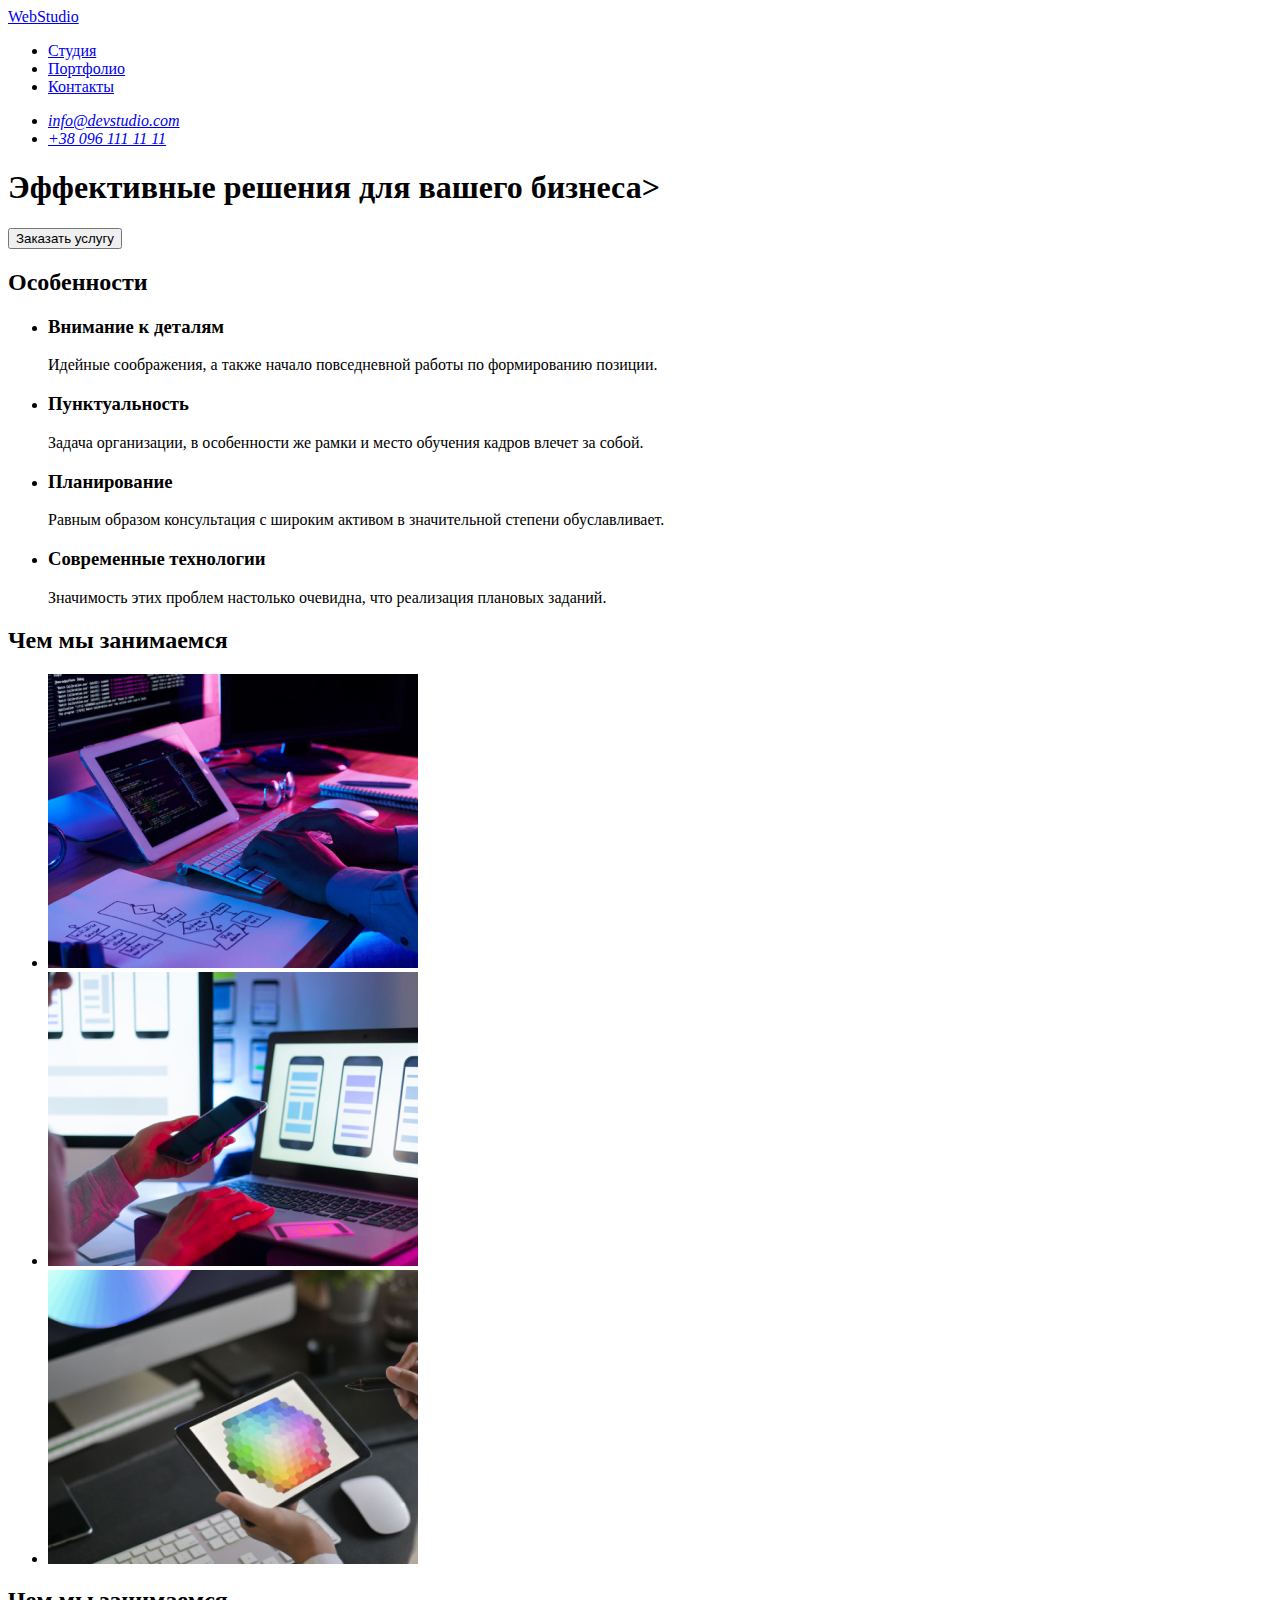
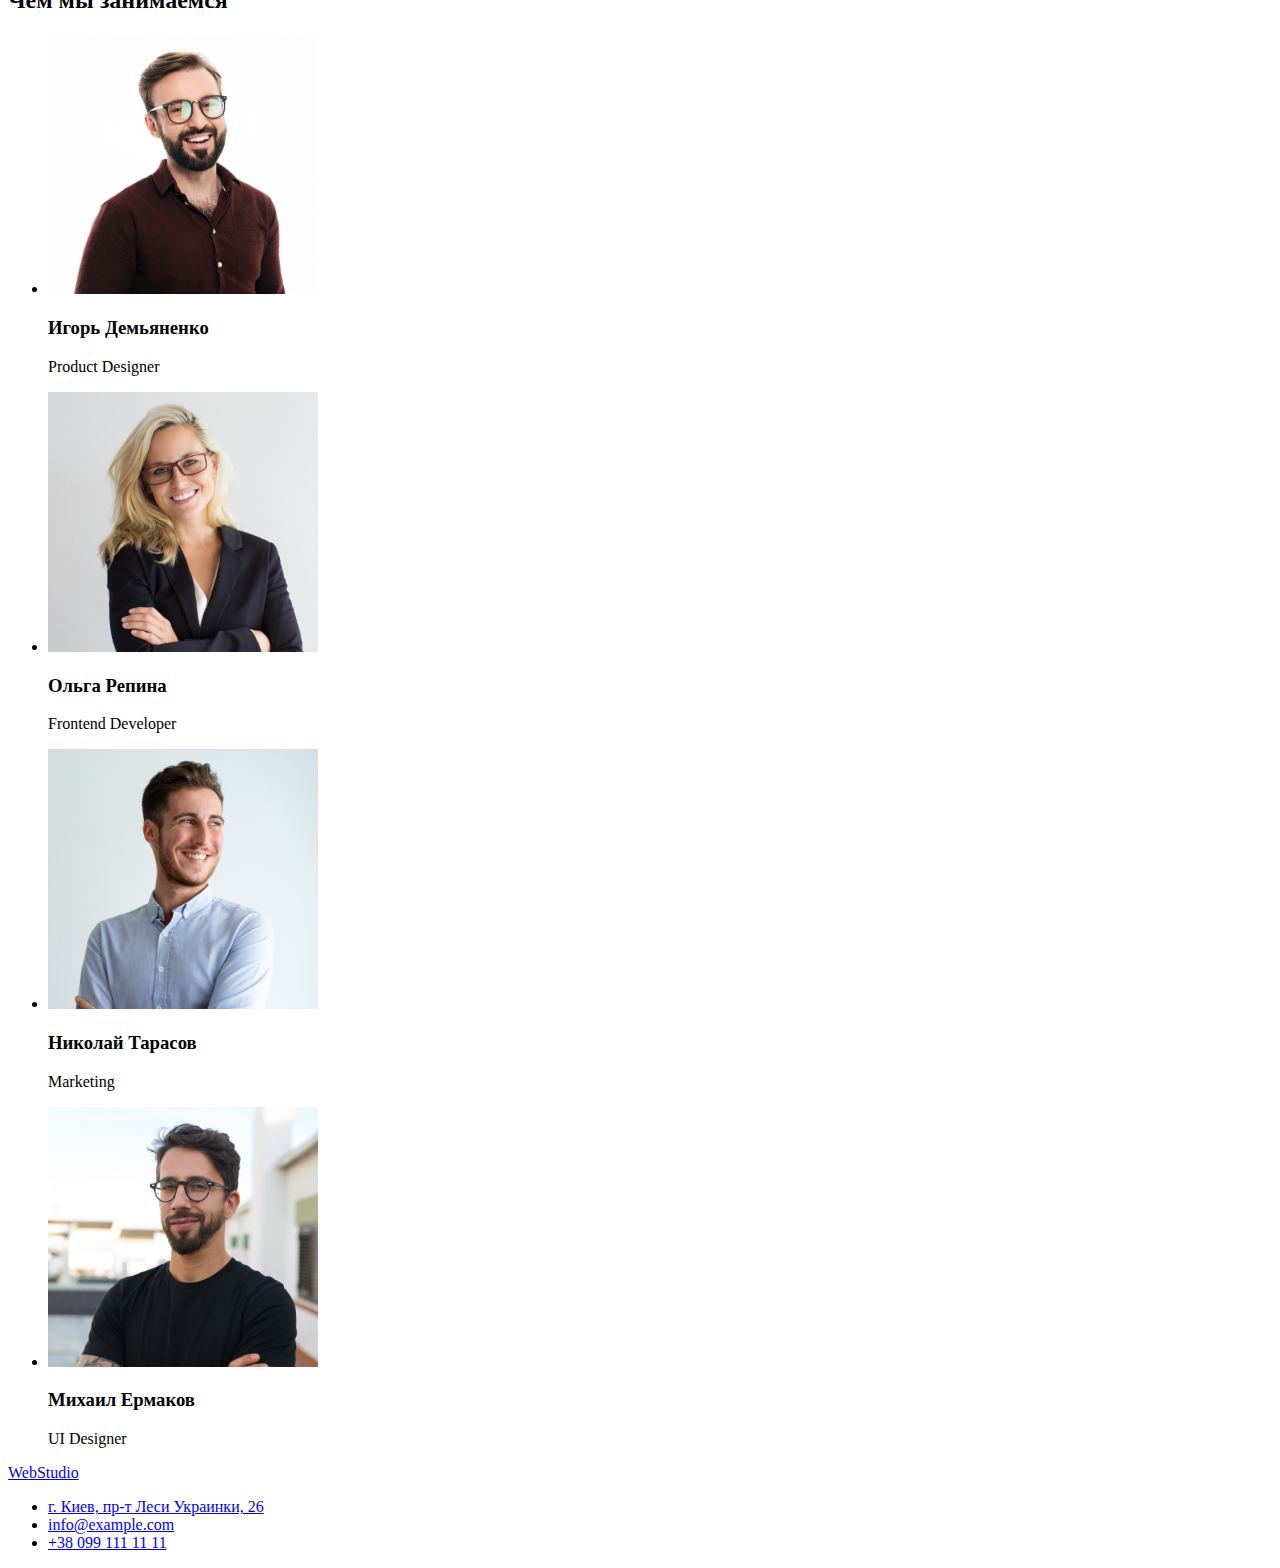
==== index.html @ 78bbbaad "clonning the first repository" ====
<!DOCTYPE html>
<html lang="en">
<head>
    <meta charset="UTF-8">
    <meta name="viewport" content="width=device-width, initial-scale=1.0">
    <title>Document</title>
</head>
<body>
    <header>
        <nav>
            <a href="/">WebStudio</a>
            <ul>  
                <li>
                    <a href="#">Студия</a>
                </li>
                <li>
                    <a href="#">Портфолио</a>
                </li>
                <li>
                    <a href="#">Контакты</a>
                </li>
            </ul>
        </nav>
        <address>
            <ul>
                <li>
                    <a href="mailto:info@devstudio.com">info@devstudio.com</a>
                </li>
                <li>
                    <a href="tel:+380961111111">+38 096 111 11 11</a>
                </li>
            </ul>
        </address>
    </header>
<main>
    <!--hero-->
    <section>
        <h1>Эффективные решения для вашего бизнеса></h1>
        <button type="button">Заказать услугу</button>
    </section>
    <section>
        <h2>Особенности</h2>
        <ul>
            <li>
                <h3>Внимание к деталям</h3>
                <p>Идейные соображения, а также начало повседневной работы по формированию позиции.</p>
            </li>
            <li>
                <h3>Пунктуальность</h3>
                <p>Задача организации, в особенности же рамки и место обучения кадров влечет за собой.</p>
            </li>
            <li>
                <h3>Планирование</h3>
                <p>Равным образом консультация с широким активом в значительной степени обуславливает.</p>
            </li>
            <li>
                <h3>Современные технологии</h3>
                <p>Значимость этих проблем настолько очевидна, что реализация плановых заданий.</p>
            </li>
        </ul>
    </section>
    <section>
        <h2>Чем мы занимаемся</h2>
        <ul>
            <li><img src="./images/img-1.jpg" alt="программирование" width="370" height="294"></li>
            <li><img src="./images/img-2.jpg" alt="написание приложений" width="370" height="294"></li>
            <li><img src="./images/img-3.jpg" alt="дизайн" width="370" height="294"></li>
        </ul>
    </section>
    <section>
        <h2>Чем мы занимаемся</h2>
        <ul>
            <li>
                <img src="./images/img-team-1.jpg" alt="Игорь Демьяненко" width="270" height="260">
                <h3>Игорь Демьяненко</h3>
                <p>Product Designer</p>
            <li>
                <img src="./images/img-team-2.jpg" alt="Ольга Репина" width="270" height="260">
                <h3>Ольга Репина</h3>
                <p>Frontend Developer</p>
            <li>
                <img src="./images/img-team-3.jpg" alt="Николай Тарасов" width="270" height="260">
                <h3>Николай Тарасов</h3>
                <p>Marketing</p>
            <li>
                <img src="./images/img-team-4.jpg" alt="Михаил Ермаков" width="270" height="260">
                <h3>Михаил Ермаков</h3>
                <p>UI Designer</p>
        </ul>
    </section>
</main>
    <footer>
        <a href="/">WebStudio</a>
        <ul>  
        <li>
            <a href="https://goo.gl/maps/Vtm4yuSRoXptvZes5">г. Киев, пр-т Леси Украинки, 26</a>
        </li>
        <li>
            <a href="mailto:info@example.com">info@example.com</a>
        </li>
        <li>
            <a href="tel:+380991111111">+38 099 111 11 11</a>
        </li>
        </ul>
    </footer>
</body>
</html>
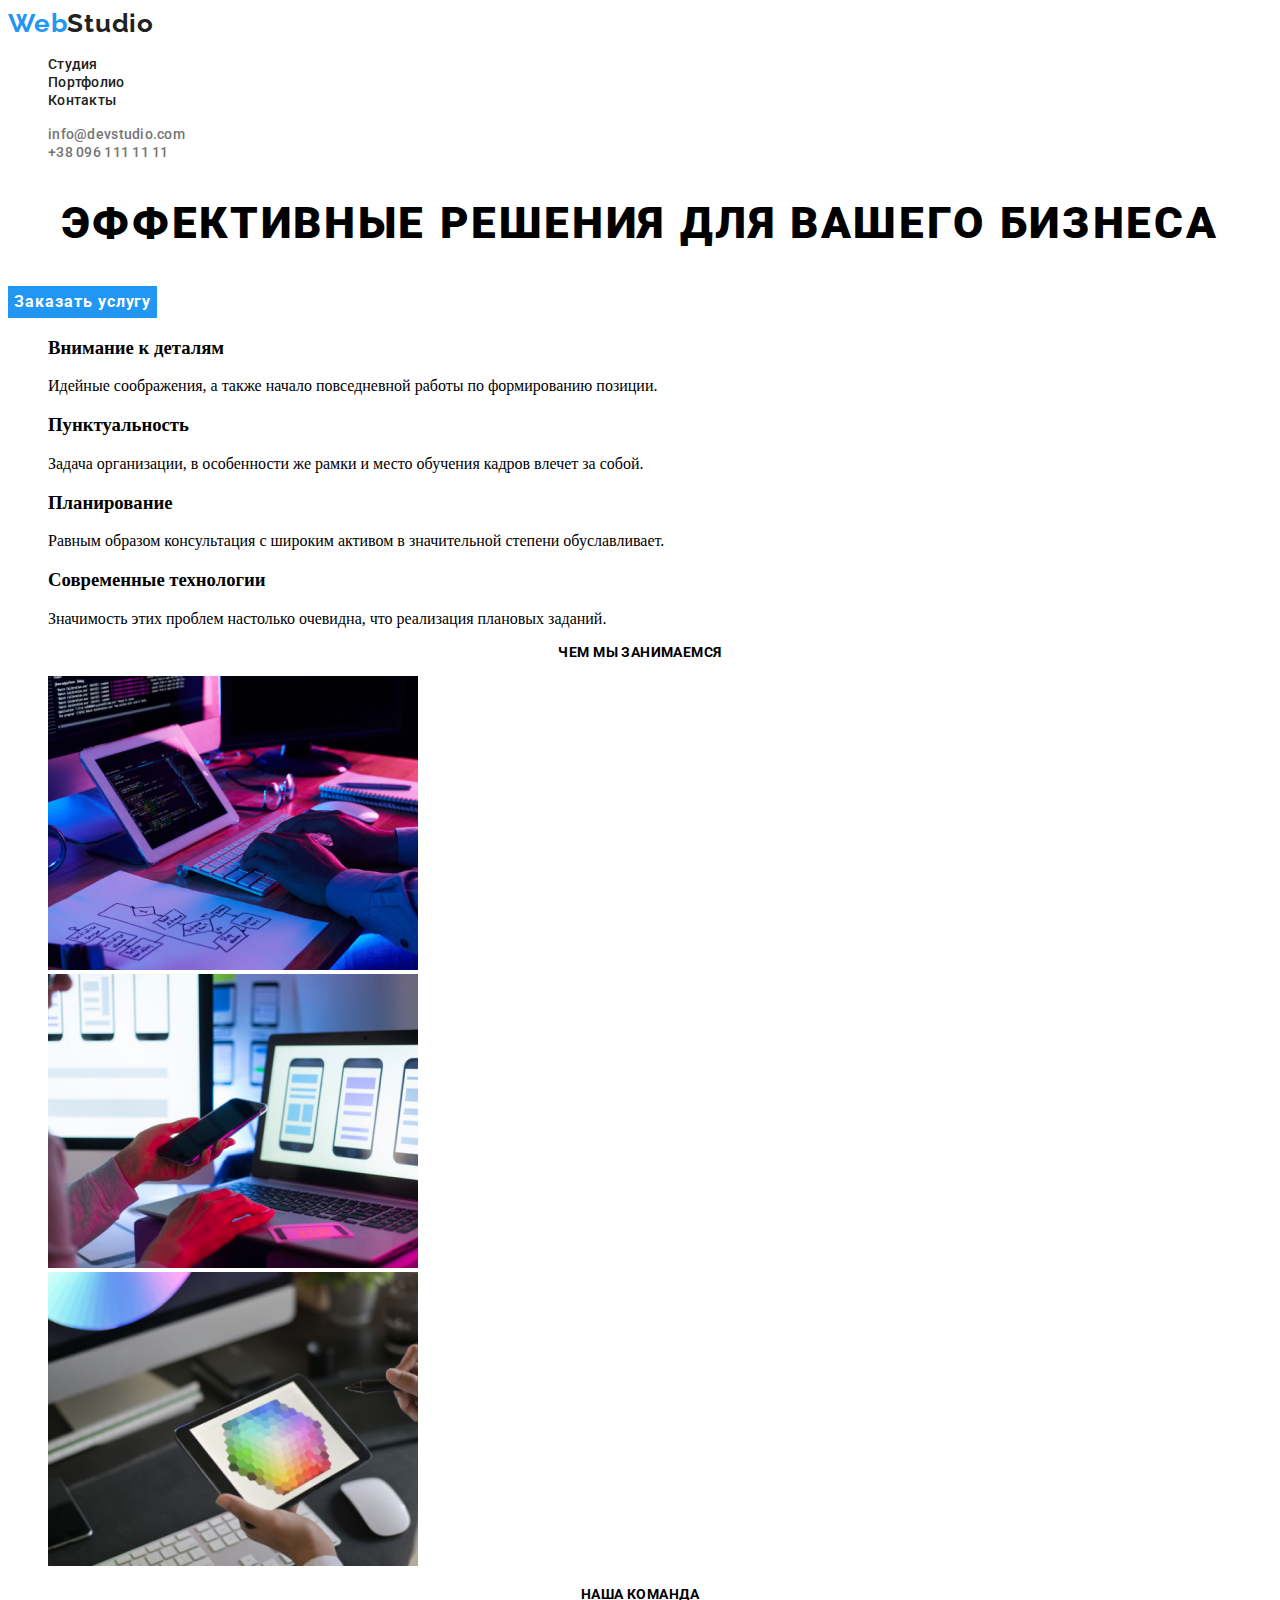
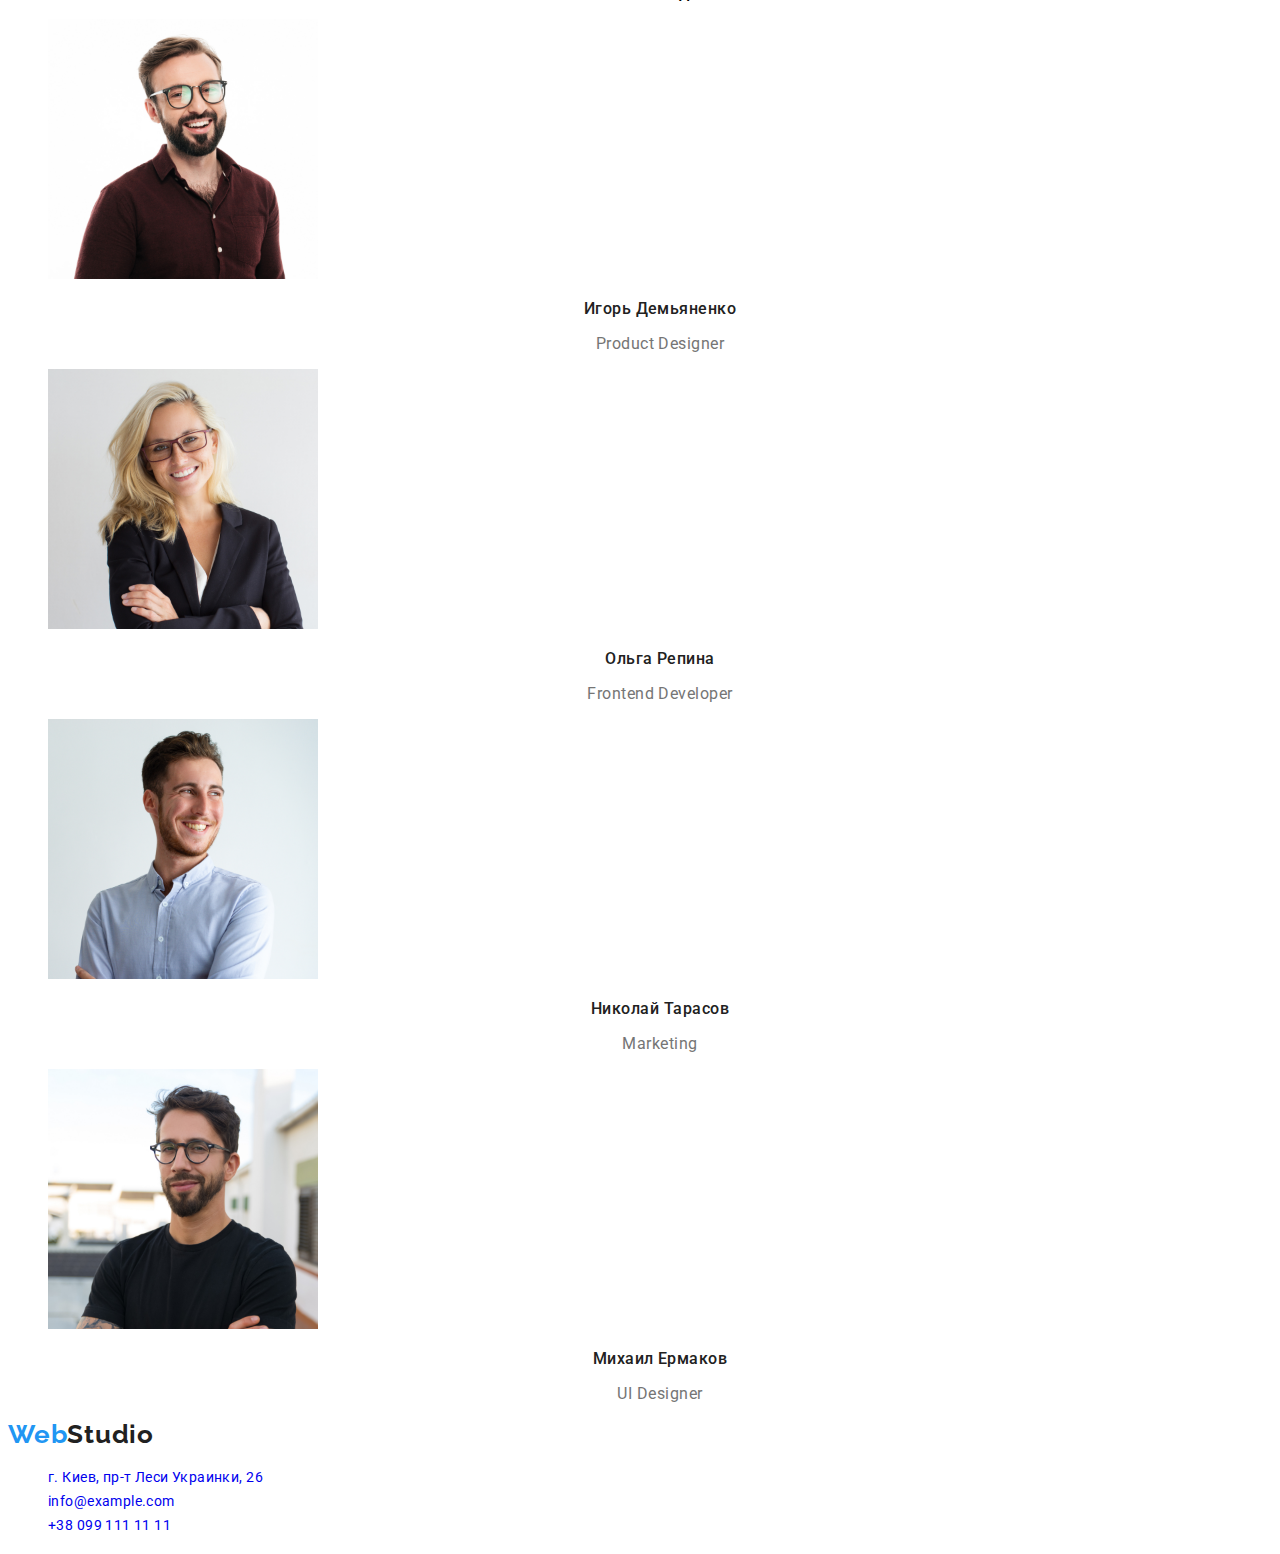
==== commit 26a8ef26: "add сss (text, colors), some changes in index and portfolio" ====
--- a/index.html
+++ b/index.html
@@ -1,105 +1,108 @@
 <!DOCTYPE html>
-<html lang="en">
+<html lang="ru">
 <head>
     <meta charset="UTF-8">
     <meta name="viewport" content="width=device-width, initial-scale=1.0">
-    <title>Document</title>
+    <title>WebStudio</title>
+    <link rel="stylesheet" href="./css/styles.css" />
+    <link rel="preconnect" href="https://fonts.gstatic.com">
+    <link href="https://fonts.googleapis.com/css2?family=Raleway:wght@700&family=Roboto:wght@400;500;700;900&display=swap" rel="stylesheet">
 </head>
-<body>
-    <header>
-        <nav>
-            <a href="/">WebStudio</a>
-            <ul>  
-                <li>
-                    <a href="#">Студия</a>
+<body class="body">
+    <header class="header">
+        <nav class="navigation">
+            <a href="./index.html" class="logo"><span class="logo__web">Web</span><span class="logo__studio">Studio</span></a>
+            <ul class="nav__list">  
+                <li class="nav__list-item">
+                    <a href="./index.html" class="nav__list-links">Студия</a>
                 </li>
-                <li>
-                    <a href="#">Портфолио</a>
+                <li class="nav__list-item">
+                    <a href="./portfoilo.html" class="nav__list-links">Портфолио</a>
                 </li>
-                <li>
-                    <a href="#">Контакты</a>
+                <li class="nav__list-item">
+                    <a href="#" class="nav__list-links">Контакты</a>
                 </li>
             </ul>
         </nav>
-        <address>
-            <ul>
-                <li>
-                    <a href="mailto:info@devstudio.com">info@devstudio.com</a>
+        <address class="adress">
+            <ul class="adress__list">
+                <li class="adress__list-item">
+                    <a href="mailto:info@devstudio.com" class="adress__list-links">info@devstudio.com</a>
                 </li>
-                <li>
-                    <a href="tel:+380961111111">+38 096 111 11 11</a>
+                <li class="adress__list-item">
+                    <a href="tel:+380961111111" class="adress__list-links">+38 096 111 11 11</a>
                 </li>
             </ul>
         </address>
     </header>
-<main>
+<main class="main">
     <!--hero-->
-    <section>
-        <h1>Эффективные решения для вашего бизнеса></h1>
-        <button type="button">Заказать услугу</button>
+    <section class="hero__section">
+        <h1 class="hero__name">Эффективные решения для вашего бизнеса</h1>
+        <button type="button" class="button__hero">Заказать услугу</button>
     </section>
-    <section>
-        <h2>Особенности</h2>
-        <ul>
-            <li>
-                <h3>Внимание к деталям</h3>
-                <p>Идейные соображения, а также начало повседневной работы по формированию позиции.</p>
+    <section сlass="features">
+        <h2 сlass="features__heading" hidden="true">Особенности</h2>
+        <ul class="features__list">
+            <li class="features__list-item">
+                <h3 class="features__list-heading">Внимание к деталям</h3>
+                <p lass="features__list-paragraph">Идейные соображения, а также начало повседневной работы по формированию позиции.</p>
             </li>
-            <li>
-                <h3>Пунктуальность</h3>
-                <p>Задача организации, в особенности же рамки и место обучения кадров влечет за собой.</p>
+            <li class="features__list-item">
+                <h3 class="features__list-heading">Пунктуальность</h3>
+                <p lass="features__list-paragraph">Задача организации, в особенности же рамки и место обучения кадров влечет за собой.</p>
             </li>
-            <li>
-                <h3>Планирование</h3>
-                <p>Равным образом консультация с широким активом в значительной степени обуславливает.</p>
+            <li class="features__list-item">
+                <h3 class="features__list-heading">Планирование</h3>
+                <p lass="features__list-paragraph">Равным образом консультация с широким активом в значительной степени обуславливает.</p>
             </li>
-            <li>
-                <h3>Современные технологии</h3>
-                <p>Значимость этих проблем настолько очевидна, что реализация плановых заданий.</p>
+            <li class="features__list-item">
+                <h3 class="features__list-heading">Современные технологии</h3>
+                <p lass="features__list-paragraph">Значимость этих проблем настолько очевидна, что реализация плановых заданий.</p>
             </li>
         </ul>
     </section>
-    <section>
-        <h2>Чем мы занимаемся</h2>
-        <ul>
+    <section class="our__working">
+        <h2 class="our__working-heading">Чем мы занимаемся</h2>
+        <ul class="our__working-img">
             <li><img src="./images/img-1.jpg" alt="программирование" width="370" height="294"></li>
             <li><img src="./images/img-2.jpg" alt="написание приложений" width="370" height="294"></li>
             <li><img src="./images/img-3.jpg" alt="дизайн" width="370" height="294"></li>
         </ul>
     </section>
-    <section>
-        <h2>Чем мы занимаемся</h2>
-        <ul>
+    <section class="our__team">
+        <h2 class="our__team-heading">Наша команда</h2>
+        <ul class="our__team-list-img">
             <li>
                 <img src="./images/img-team-1.jpg" alt="Игорь Демьяненко" width="270" height="260">
-                <h3>Игорь Демьяненко</h3>
-                <p>Product Designer</p>
+                <h3 class="our__team-name">Игорь Демьяненко</h3>
+                <p class="our__team-position">Product Designer</p>
             <li>
                 <img src="./images/img-team-2.jpg" alt="Ольга Репина" width="270" height="260">
-                <h3>Ольга Репина</h3>
-                <p>Frontend Developer</p>
+                <h3 class="our__team-name">Ольга Репина</h3>
+                <p class="our__team-position">Frontend Developer</p>
             <li>
                 <img src="./images/img-team-3.jpg" alt="Николай Тарасов" width="270" height="260">
-                <h3>Николай Тарасов</h3>
-                <p>Marketing</p>
+                <h3 class="our__team-name">Николай Тарасов</h3>
+                <p class="our__team-position">Marketing</p>
             <li>
                 <img src="./images/img-team-4.jpg" alt="Михаил Ермаков" width="270" height="260">
-                <h3>Михаил Ермаков</h3>
-                <p>UI Designer</p>
+                <h3 class="our__team-name">Михаил Ермаков</h3>
+                <p class="our__team-position">UI Designer</p>
         </ul>
     </section>
 </main>
-    <footer>
-        <a href="/">WebStudio</a>
-        <ul>  
-        <li>
-            <a href="https://goo.gl/maps/Vtm4yuSRoXptvZes5">г. Киев, пр-т Леси Украинки, 26</a>
+    <footer class="footer">
+        <a href="./index.html" class="logo"><span class="logo__web">Web</span><span class="logo__studio">Studio</span></a>
+        <ul class="footer__contact-list">  
+        <li class="footer__contact-items">
+            <a href="https://goo.gl/maps/Vtm4yuSRoXptvZes5" class="footer__contact-links-adress">г. Киев, пр-т Леси Украинки, 26</a>
         </li>
-        <li>
-            <a href="mailto:info@example.com">info@example.com</a>
+        <li class="footer__contact-items">
+            <a href="mailto:info@example.com" class="footer__contact-links-mail">info@example.com</a>
         </li>
-        <li>
-            <a href="tel:+380991111111">+38 099 111 11 11</a>
+        <li class="footer__contact-items">
+            <a href="tel:+380991111111" class="footer__contact-links-phone">+38 099 111 11 11</a>
         </li>
         </ul>
     </footer>
--- a/css/styles.css
+++ b/css/styles.css
@@ -0,0 +1,172 @@
+li /*.nav__list,
+.adress__list,
+.features__list,
+.our__working-img,
+.our__team-list-img,
+.footer__contact-list,
+.our__projects-list,
+.our__projects-list*/ {
+  list-style-type: none;
+}
+a {
+  text-decoration: none;
+}
+.logo {
+  font-family: "Raleway", sans-serif;
+  font-weight: 700;
+  font-size: 26px;
+  line-height: 1.192;
+  letter-spacing: 0.03em;
+}
+.logo__studio {
+  color: #212121;
+}
+.logo__web {
+  color: #2196f3;
+}
+.nav__list-links:hover,
+.nav__list-links:focus,
+.adress__list-links:hover,
+.adress__list-links:focus {
+  color: #2196f3;
+}
+.nav__list-links {
+  font-family: "Roboto", sans-serif;
+  font-weight: 500;
+  font-size: 14px;
+  line-height: 1.142;
+  letter-spacing: 0.02em;
+  color: #212121;
+}
+.adress__list-links {
+  font-family: "Roboto", sans-serif;
+  font-weight: 500;
+  font-size: 14px;
+  line-height: 1.142;
+  letter-spacing: 0.02em;
+  font-style: normal;
+  color: #757575;
+}
+.hero__name {
+  font-family: "Roboto", sans-serif;
+  font-weight: 900;
+  font-size: 44px;
+  line-height: 1.5;
+  text-align: center;
+  letter-spacing: 0.06em;
+  text-transform: uppercase;
+  /*color: #ffffff;*/
+}
+.button__hero {
+  font-family: "Roboto", sans-serif;
+  font-weight: 700;
+  font-size: 16px;
+  line-height: 1.875;
+  display: flex;
+  align-items: center;
+  text-align: center;
+  letter-spacing: 0.06em;
+  color: #ffffff;
+  background: #2196f3;
+  border: none;
+  outline: none;
+}
+.hidden {
+  position: absolute;
+  width: 1px;
+  height: 1px;
+  margin: -1px;
+  border: 0;
+  padding: 0;
+  white-space: nowrap;
+  clip-path: inset(100%);
+  clip: rect(0 0 0 0);
+  overflow: hidden;
+}
+.our__team-heading,
+.our__working-heading {
+  font-family: "Roboto", sans-serif;
+  font-weight: 700;
+  font-size: 14px;
+  line-height: 1.185;
+  letter-spacing: 0.03em;
+  text-align: center;
+  text-transform: uppercase;
+}
+.features__list-paragraph {
+  font-family: "Roboto", sans-serif;
+  font-size: 14px;
+  line-height: 1.714;
+  letter-spacing: 0.03em;
+}
+.our__team-name {
+  font-family: "Roboto", sans-serif;
+  font-weight: 500;
+  font-size: 16px;
+  line-height: 1.187;
+  text-align: center;
+  letter-spacing: 0.03em;
+  color: #212121;
+}
+.our__team-position {
+  font-family: "Roboto", sans-serif;
+  font-size: 16px;
+  line-height: 1.187;
+  text-align: center;
+  letter-spacing: 0.03em;
+  color: #757575;
+}
+.footer__contact-links-adress .footer__contact-links-mail,
+.footer__contact-links-phone {
+  font-style: normal;
+  text-decoration: none;
+}
+.footer__contact-links-adress {
+  font-family: "Roboto", sans-serif;
+  font-size: 14px;
+  line-height: 1.714;
+  letter-spacing: 0.03em;
+  /*color: #FFFFFF;*/
+}
+.footer__contact-links-mail,
+.footer__contact-links-phone {
+  font-family: "Roboto", sans-serif;
+  font-size: 14px;
+  line-height: 1.714;
+  letter-spacing: 0.03em;
+  /*color: rgba(255, 255, 255, 0.6);*/
+}
+.our__projects-list-button {
+  background: #f5f4fa;
+  border-radius: 4px;
+}
+.our__projects-list-button:hover,
+.our__projects-list-button:focus {
+  background: #2196f3;
+}
+.our__projects-list-button {
+  font-family: "Roboto", sans-serif;
+  font-weight: 500;
+  font-size: 16px;
+  line-height: 1.625;
+  text-align: center;
+  letter-spacing: 0.03em;
+  color: #212121;
+  border: none;
+  outline: none;
+}
+.our__projects-list-links-heding {
+  font-family: "Roboto", sans-serif;
+  font-weight: 700;
+  font-size: 18px;
+  line-height: 2;
+  letter-spacing: 0.06em;
+  color: #212121;
+}
+.our__projects-list-links-paragraph {
+  font-family: "Roboto", sans-serif;
+  font-size: 16px;
+  line-height: 1.185;
+  letter-spacing: 0.03em;
+  color: #757575;
+}
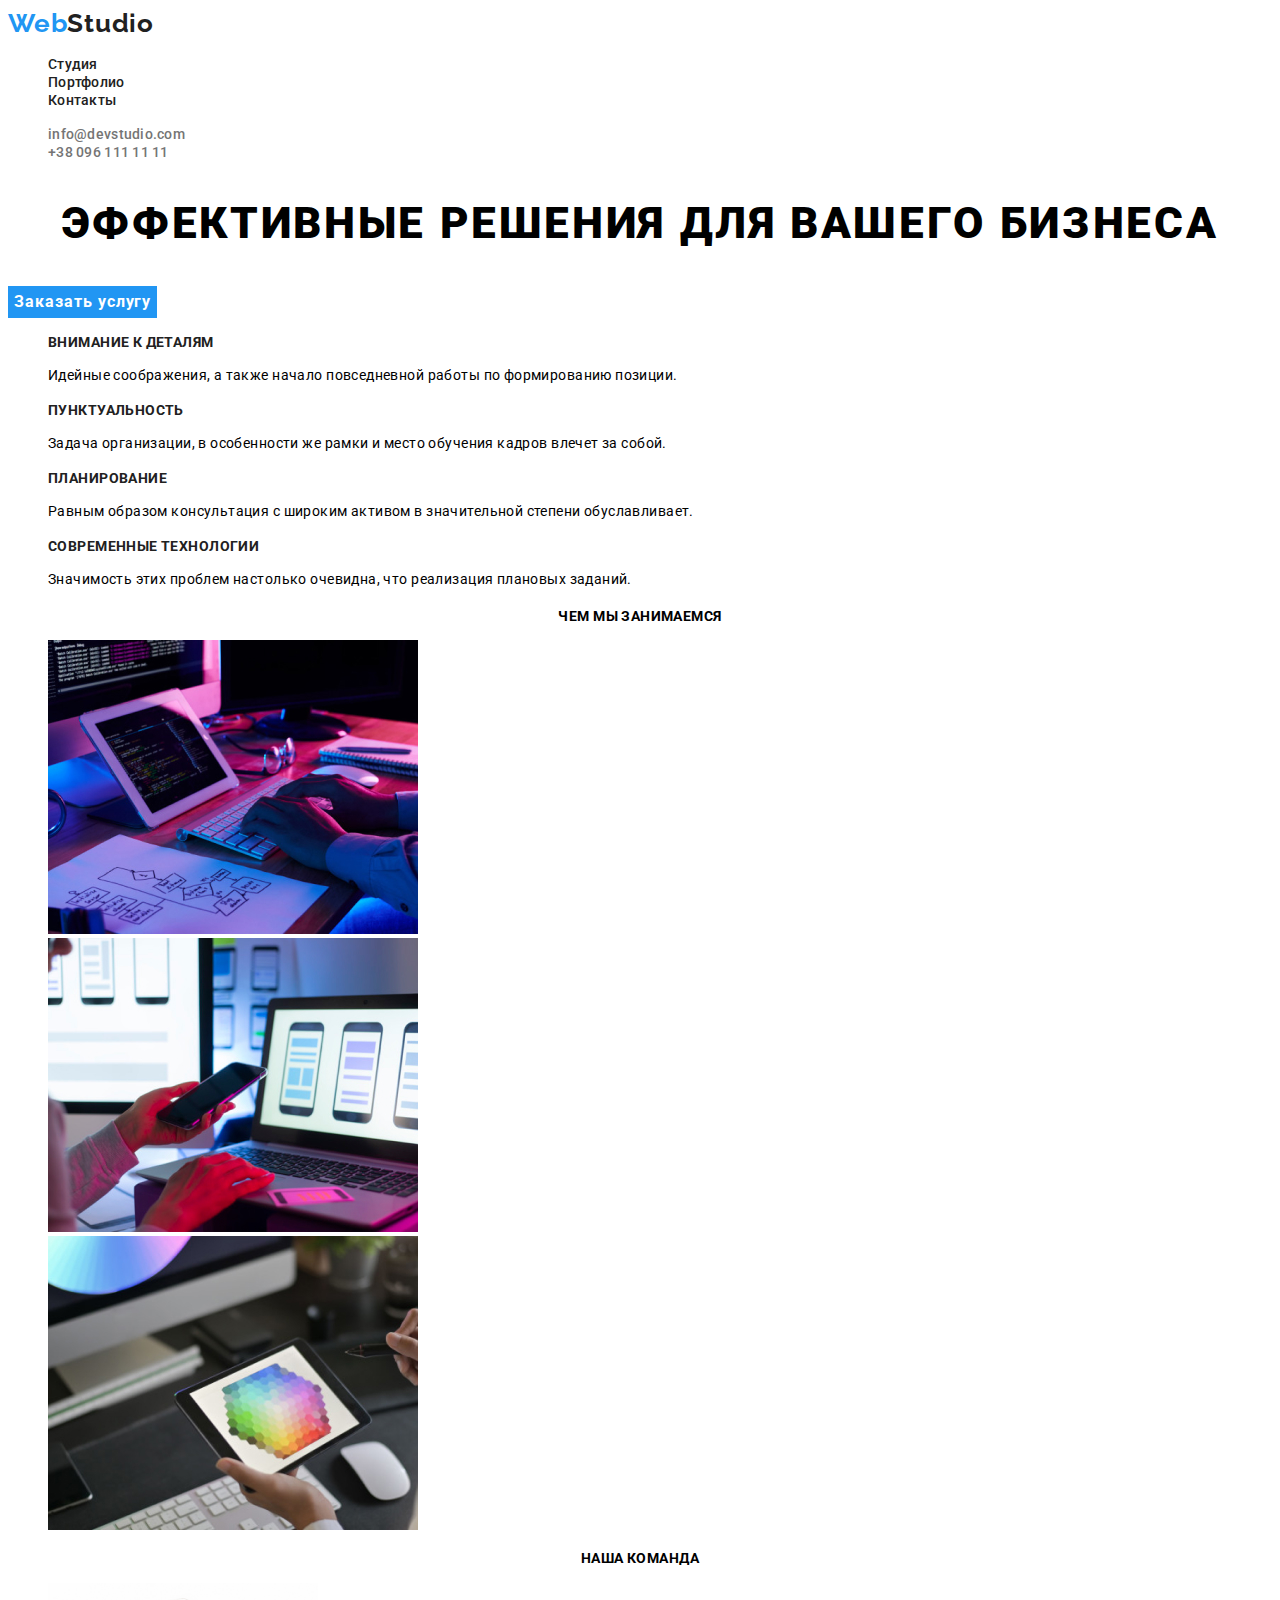
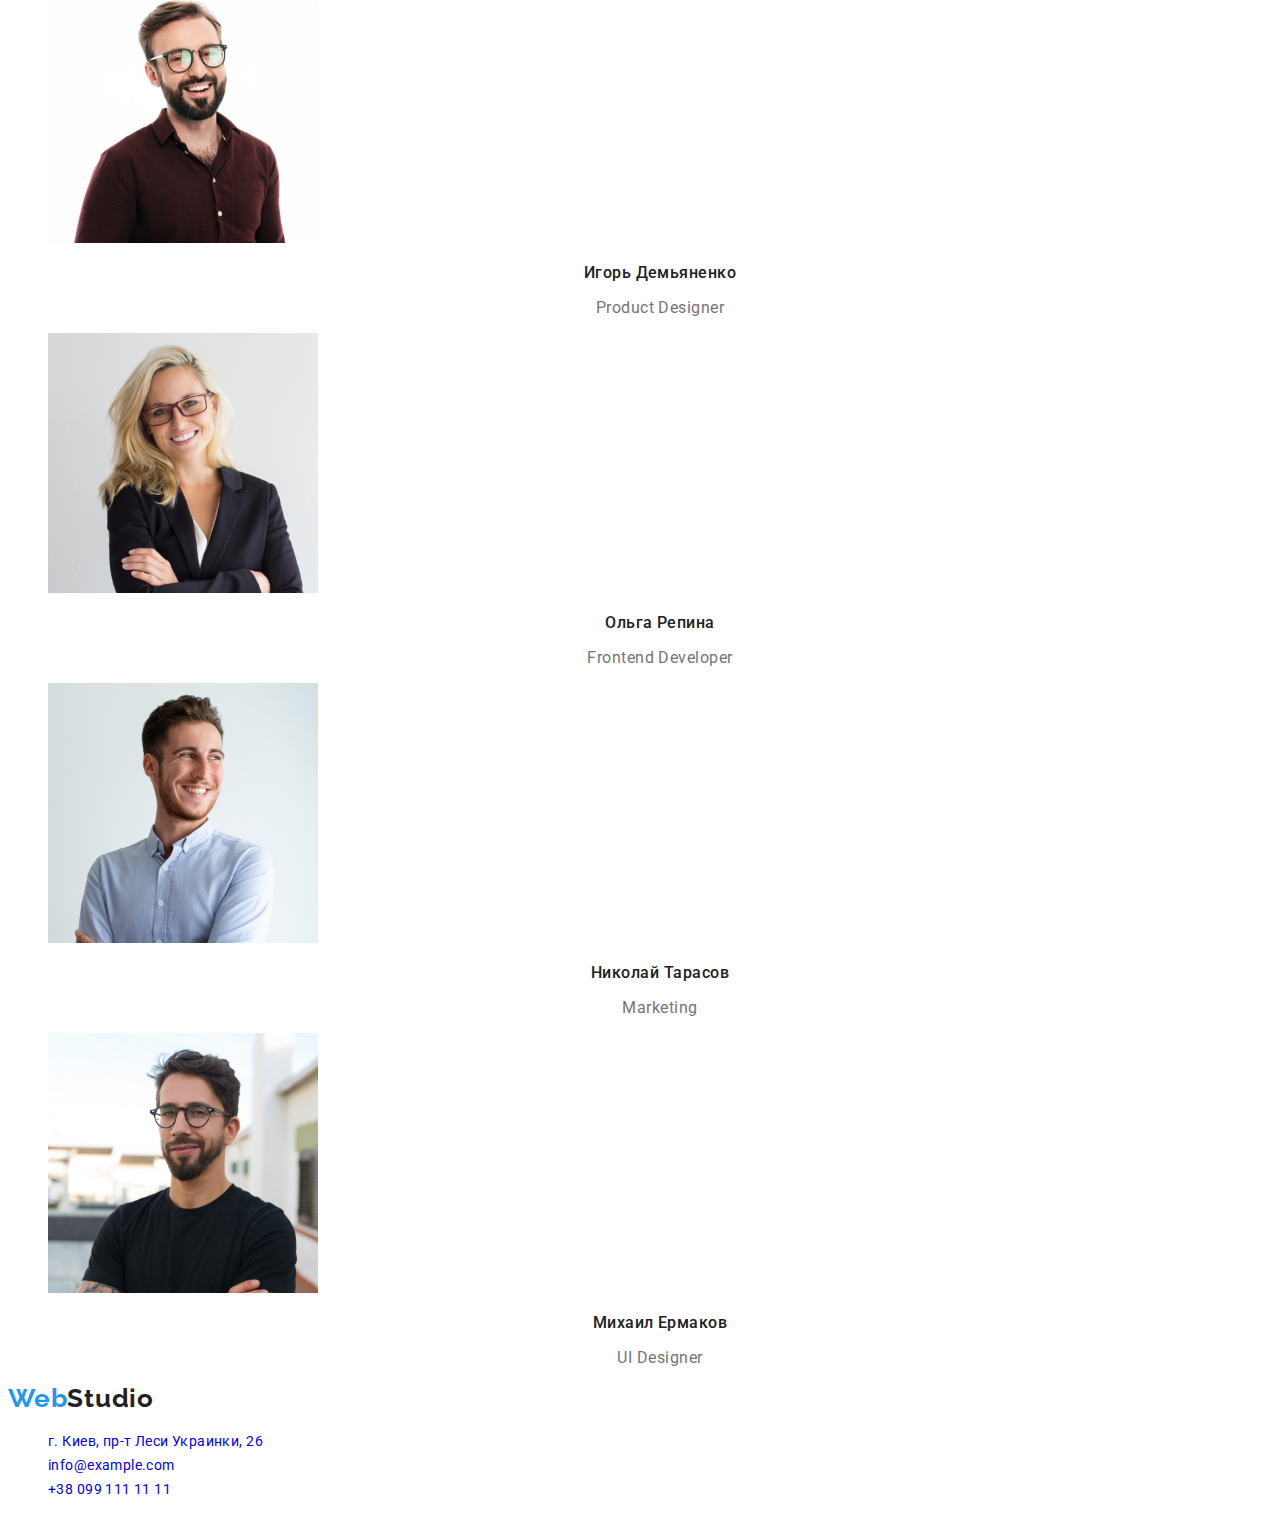
==== commit 6f6f8218: "correction of mistakes after the mentor's remarks" ====
--- a/index.html
+++ b/index.html
@@ -41,24 +41,24 @@
         <h1 class="hero__name">Эффективные решения для вашего бизнеса</h1>
         <button type="button" class="button__hero">Заказать услугу</button>
     </section>
-    <section сlass="features">
-        <h2 сlass="features__heading" hidden="true">Особенности</h2>
+    <section class="features">
+        <h2 class="features__heading">Web студия Киев</h2>
         <ul class="features__list">
-            <li class="features__list-item">
+            <li>
                 <h3 class="features__list-heading">Внимание к деталям</h3>
-                <p lass="features__list-paragraph">Идейные соображения, а также начало повседневной работы по формированию позиции.</p>
+                <p class="features__list-paragraph">Идейные соображения, а также начало повседневной работы по формированию позиции.</p>
             </li>
-            <li class="features__list-item">
+            <li>
                 <h3 class="features__list-heading">Пунктуальность</h3>
-                <p lass="features__list-paragraph">Задача организации, в особенности же рамки и место обучения кадров влечет за собой.</p>
+                <p class="features__list-paragraph">Задача организации, в особенности же рамки и место обучения кадров влечет за собой.</p>
             </li>
-            <li class="features__list-item">
+            <li>
                 <h3 class="features__list-heading">Планирование</h3>
-                <p lass="features__list-paragraph">Равным образом консультация с широким активом в значительной степени обуславливает.</p>
+                <p class="features__list-paragraph">Равным образом консультация с широким активом в значительной степени обуславливает.</p>
             </li>
-            <li class="features__list-item">
+            <li>
                 <h3 class="features__list-heading">Современные технологии</h3>
-                <p lass="features__list-paragraph">Значимость этих проблем настолько очевидна, что реализация плановых заданий.</p>
+                <p class="features__list-paragraph">Значимость этих проблем настолько очевидна, что реализация плановых заданий.</p>
             </li>
         </ul>
     </section>
--- a/css/styles.css
+++ b/css/styles.css
@@ -1,3 +1,8 @@
+/*================== ROOTS ===================*/
+:root {
+  --accent-color: #2196f3;
+}
+/*================== GLOBAL RESET ===================*/
 li /*.nav__list,
 .adress__list,
 .features__list,
@@ -11,6 +16,7 @@
 a {
   text-decoration: none;
 }
+/*================== HEADER ===================*/
 .logo {
   font-family: "Raleway", sans-serif;
   font-weight: 700;
@@ -22,13 +28,13 @@
   color: #212121;
 }
 .logo__web {
-  color: #2196f3;
+  color: var(--accent-color);
 }
 .nav__list-links:hover,
 .nav__list-links:focus,
 .adress__list-links:hover,
 .adress__list-links:focus {
-  color: #2196f3;
+  color: var(--accent-color);
 }
 .nav__list-links {
   font-family: "Roboto", sans-serif;
@@ -47,6 +53,8 @@
   font-style: normal;
   color: #757575;
 }
+/*================== END HEADER ===================*/
+/*================== HERO ===================*/
 .hero__name {
   font-family: "Roboto", sans-serif;
   font-weight: 900;
@@ -67,11 +75,14 @@
   text-align: center;
   letter-spacing: 0.06em;
   color: #ffffff;
-  background: #2196f3;
+  background: var(--accent-color);
   border: none;
   outline: none;
 }
-.hidden {
+/*================== END HERO ===================*/
+/*================== FEATURES ===================*/
+.features__heading,
+.our__projects-heading {
   position: absolute;
   width: 1px;
   height: 1px;
@@ -83,6 +94,16 @@
   clip: rect(0 0 0 0);
   overflow: hidden;
 }
+.features__list-heading {
+  font-family: "Roboto", sans-serif;
+  font-weight: 700;
+  font-size: 14px;
+  line-height: 1.142;
+  letter-spacing: 0.03em;
+  text-transform: uppercase;
+  color: #212121;
+}
+
 .our__team-heading,
 .our__working-heading {
   font-family: "Roboto", sans-serif;
@@ -99,6 +120,10 @@
   line-height: 1.714;
   letter-spacing: 0.03em;
 }
+/*================== END FEATURES ===================*/
+/*================== WORKING ===================*/
+/*================== END WORKING ===================*/
+/*================== TEAM ===================*/
 .our__team-name {
   font-family: "Roboto", sans-serif;
   font-weight: 500;
@@ -116,6 +141,8 @@
   letter-spacing: 0.03em;
   color: #757575;
 }
+/*================== END TEAM ===================*/
+/*================== FOOTER ===================*/
 .footer__contact-links-adress .footer__contact-links-mail,
 .footer__contact-links-phone {
   font-style: normal;
@@ -136,13 +163,15 @@
   letter-spacing: 0.03em;
   /*color: rgba(255, 255, 255, 0.6);*/
 }
+/*================== END FOOTER ===================*/
+/*================== PORTFOLIO PROJECTS ===================*/
 .our__projects-list-button {
   background: #f5f4fa;
   border-radius: 4px;
 }
 .our__projects-list-button:hover,
 .our__projects-list-button:focus {
-  background: #2196f3;
+  background: var(--accent-color);
 }
 .our__projects-list-button {
   font-family: "Roboto", sans-serif;
@@ -170,3 +199,4 @@
   letter-spacing: 0.03em;
   color: #757575;
 }
+/*================== END PORTFOLIO PROJECTS ===================*/
